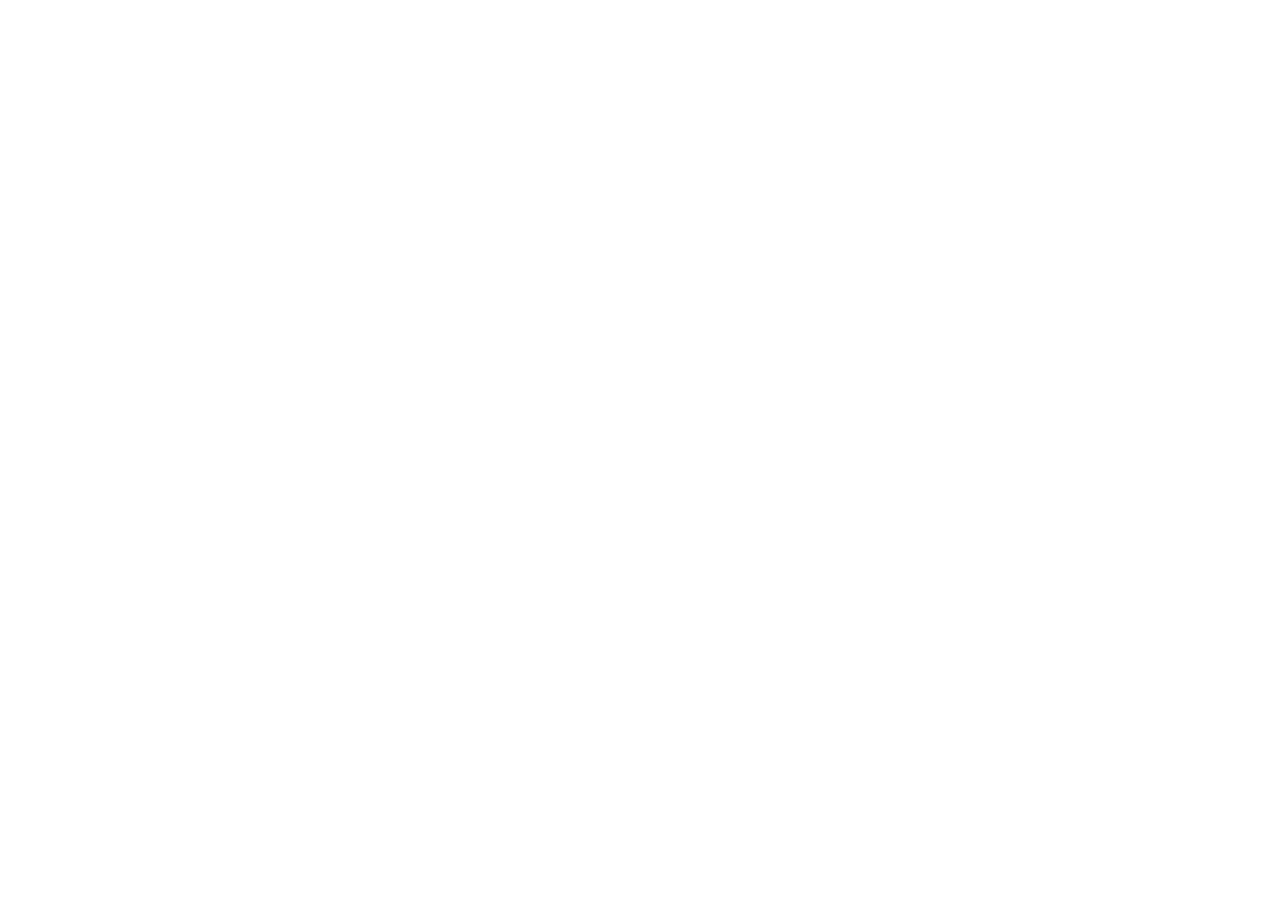
==== index.html @ 0ec0288a "Files Updated" ====
<!DOCTYPE html>
<html lang="en">
<head>
    <meta charset="UTF-8">
    <meta name="viewport" content="width=device-width, initial-scale=1.0">
    <title>🌤 Weather App</title>
</head>
<body>
    
</body>
</html>
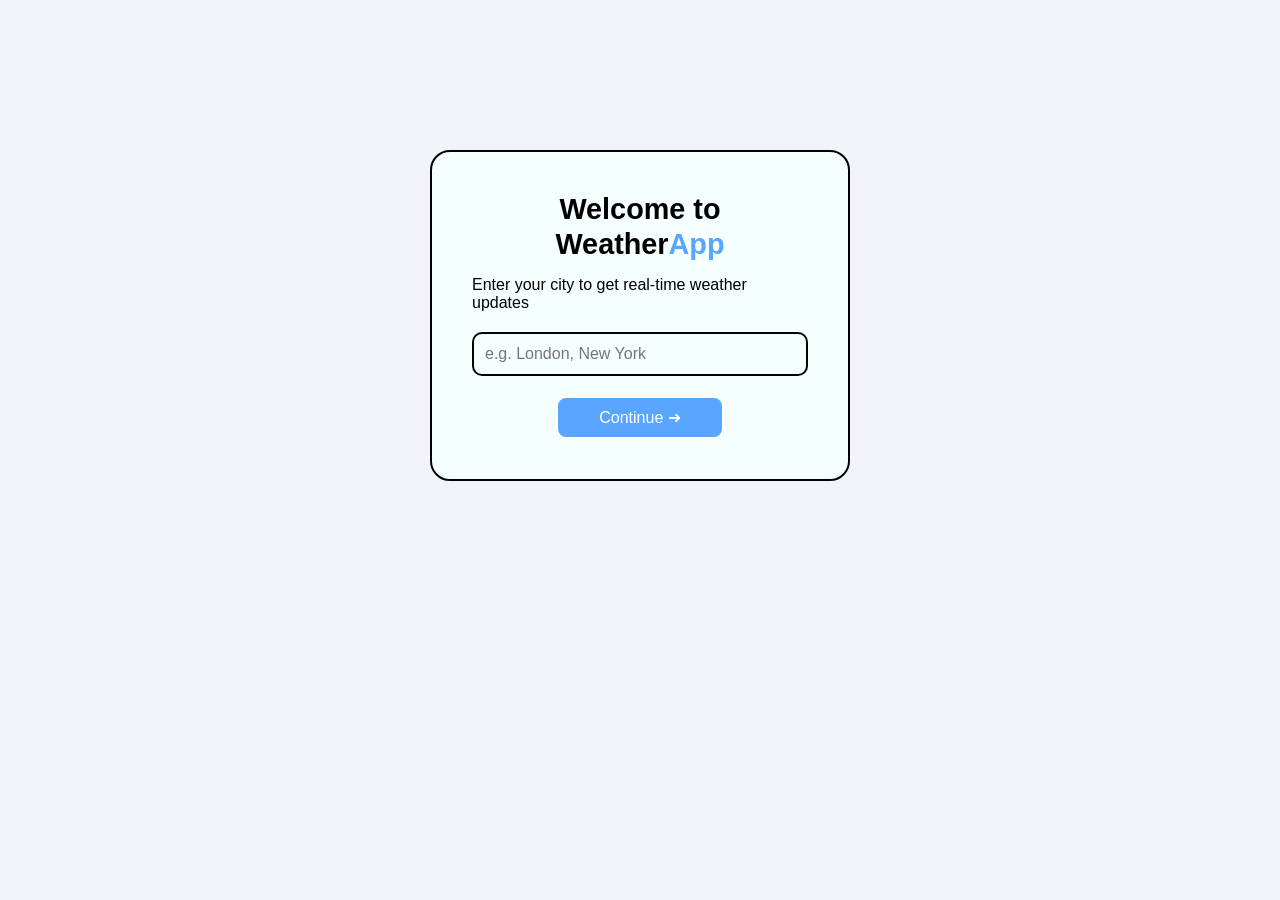
==== commit 8b05c1e8: "First page made" ====
--- a/index.html
+++ b/index.html
@@ -4,8 +4,20 @@
     <meta charset="UTF-8">
     <meta name="viewport" content="width=device-width, initial-scale=1.0">
     <title>🌤 Weather App</title>
+    <link href="./style.css" rel="stylesheet">
 </head>
 <body>
-    
+    <div class="container">
+        <div class="heading">
+            <h2>Welcome to</h2>
+            <h2> Weather<span class="highlight">App</span></h2>
+        </div>
+        <p class="subtitle">Enter your city to get real-time weather updates</p>
+        <div class="input-container">
+            <input type="text" id="cityInput" placeholder="e.g. London, New York" required autocomplete="off">
+        </div>
+        <button id="getWeatherBtn">Continue ➜</button>
+    </div>
+    <script src="./script.js"></script>
 </body>
 </html>
--- a/style.css
+++ b/style.css
@@ -0,0 +1,78 @@
+:root {
+    --background-color: #f0f4f8;
+    --container-color: #f6ffff;
+    --text-color: black;
+    --highlight-color: #58a6ff;
+    --button-text: white;
+}
+
+* {
+    margin: 0;
+    padding: 0;
+    box-sizing: border-box;
+    font-family: 'Poppins', sans-serif;
+}
+
+body {
+    background-color: var(--background-color);
+    
+}
+
+.container {
+    background-color: var(--container-color);
+    border: 2px solid var(--text-color);
+    width: 100%;
+    max-width: 420px;
+    padding: 40px;
+    border-radius: 20px;
+    margin: 150px auto;
+    display: flex;
+    flex-direction: column;
+    align-items: center;
+    justify-content: center;
+}
+
+.heading {
+    text-align: center;
+    margin-bottom: 15px;
+}
+
+.heading h2 {
+    font-size: 1.8rem;
+    font-weight: 800;
+    color: var(--text-color);
+    line-height: 1.2;
+}
+
+.heading span {
+    color: var(--highlight-color);
+}
+
+.input-container {
+    margin-top: 20px;
+    padding: 1px;
+    border: 2px solid var(--text-color);
+    border-radius: 10px;
+    width: 100%;
+}
+
+.input-container input {
+    padding: 10px;
+    border: none;
+    outline: none;
+    font-size: 1rem;
+    color: var(--text-color);
+    background-color: transparent;
+}
+
+#getWeatherBtn {
+    margin-top: 20px;
+    padding: 10px;
+    border: 2px solid var(--button-text);
+    border-radius: 10px;
+    font-size: 1rem;
+    color: var(--button-text);
+    background-color: var(--highlight-color);
+    width: 50%;
+    cursor: pointer;
+}
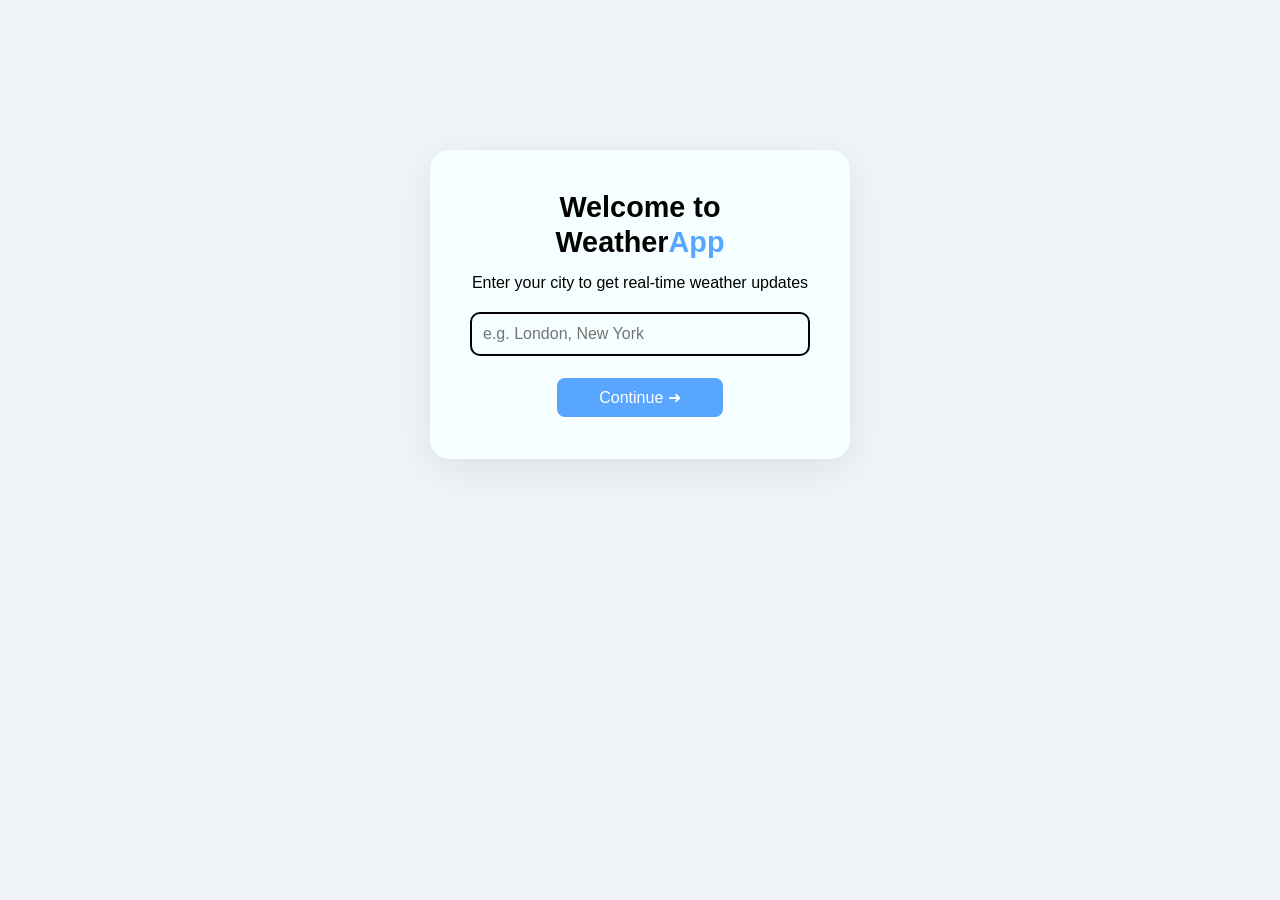
==== commit 30b3e188: "location and time updated" ====
--- a/index.html
+++ b/index.html
@@ -1,11 +1,13 @@
 <!DOCTYPE html>
 <html lang="en">
+
 <head>
     <meta charset="UTF-8">
     <meta name="viewport" content="width=device-width, initial-scale=1.0">
     <title>🌤 Weather App</title>
     <link href="./style.css" rel="stylesheet">
 </head>
+
 <body>
     <div class="container">
         <div class="heading">
@@ -20,4 +22,5 @@
     </div>
     <script src="./script.js"></script>
 </body>
+
 </html>
--- a/style.css
+++ b/style.css
@@ -20,8 +20,9 @@
 
 .container {
     background-color: var(--container-color);
-    border: 2px solid var(--text-color);
-    width: 100%;
+    border: none;
+    box-shadow: 0 10px 40px rgba(0, 0, 0, 0.08); /* Removed dark border to look clean */
+    width: 90%;
     max-width: 420px;
     padding: 40px;
     border-radius: 20px;
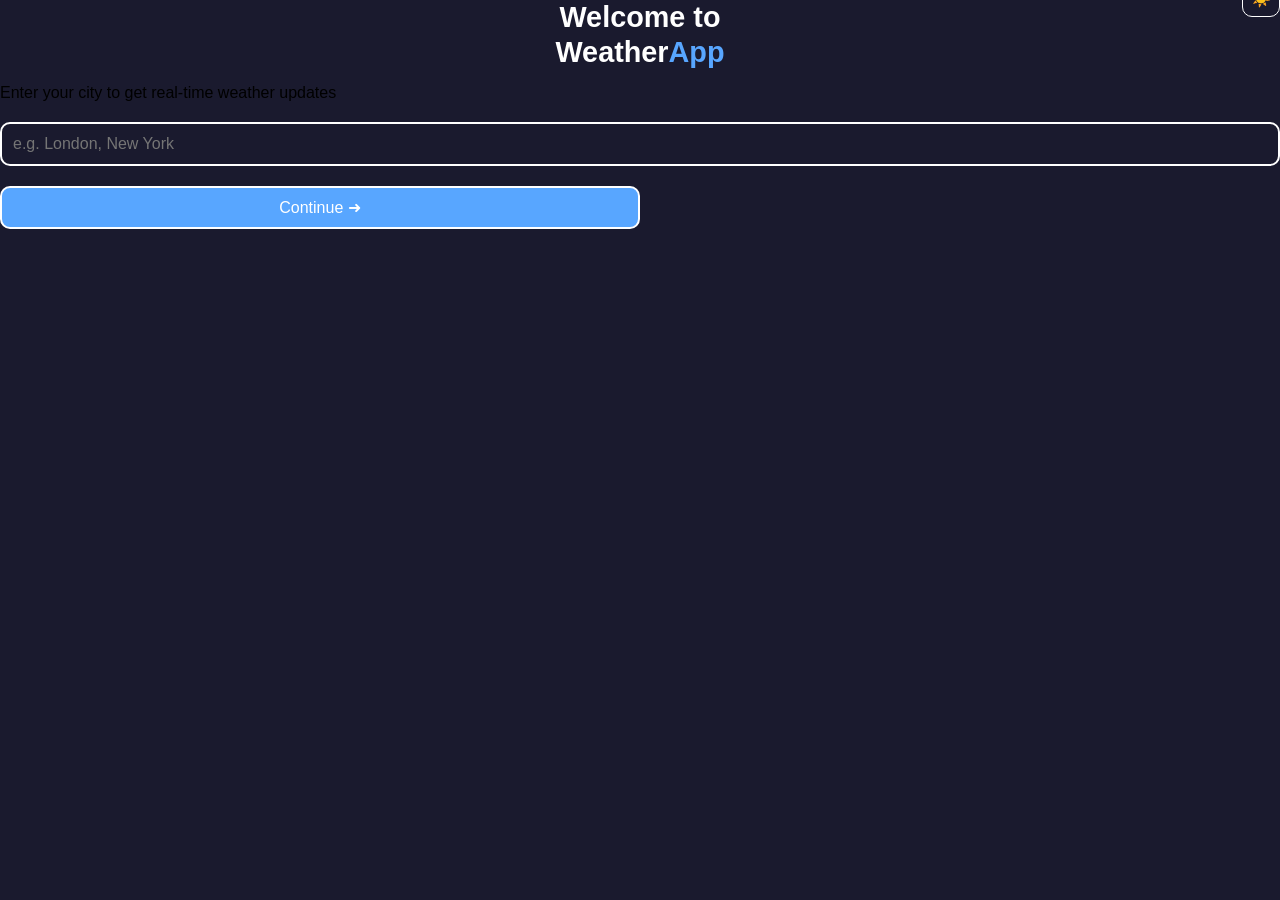
==== commit cb998361: "error resolved" ====
--- a/index.html
+++ b/index.html
@@ -11,6 +11,7 @@
 <body>
     <div class="container">
         <div class="heading">
+            <button id="theme-toggle" class="home-toggle">☀️</button>
             <h2>Welcome to</h2>
             <h2> Weather<span class="highlight">App</span></h2>
         </div>
--- a/style.css
+++ b/style.css
@@ -1,9 +1,21 @@
 :root {
-    --background-color: #f0f4f8;
-    --container-color: #f6ffff;
+    --background-color: #223f48;
+    --container-color: #bdc3c6;
     --text-color: black;
     --highlight-color: #58a6ff;
     --button-text: white;
+}
+
+body.light {
+    --container-color: #f1f5f9;
+    --text-color: black;
+    --background-color: #2e5561;
+}
+
+body:not(.light) {
+    --container-color: #0f172a;
+    --text-color: #ffffff;
+    --background-color: #1a1a2e;
 }
 
 * {
@@ -15,28 +27,35 @@
 
 body {
     background-color: var(--background-color);
-    
-}
-
-.container {
-    background-color: var(--container-color);
-    border: none;
-    box-shadow: 0 10px 40px rgba(0, 0, 0, 0.08); /* Removed dark border to look clean */
-    width: 90%;
-    max-width: 420px;
-    padding: 40px;
-    border-radius: 20px;
-    margin: 150px auto;
-    display: flex;
-    flex-direction: column;
-    align-items: center;
-    justify-content: center;
+    transition: background-color 0.3s ease;
 }
 
 .heading {
     text-align: center;
     margin-bottom: 15px;
+    position: relative;
+    width: 100%;
 }
+
+.home-toggle {
+    position: absolute;
+    top: -20px;
+    right: 0;
+    background: transparent;
+    border: 1px solid var(--text-color);
+    padding: 8px;
+    border-radius: 10px;
+    cursor: pointer;
+    font-size: 1rem;
+    color: var(--text-color);
+    transition: all 0.3s ease;
+}
+
+.home-toggle:hover {
+    background-color: var(--text-color);
+    color: var(--background-color);
+}
+
 
 .heading h2 {
     font-size: 1.8rem;
